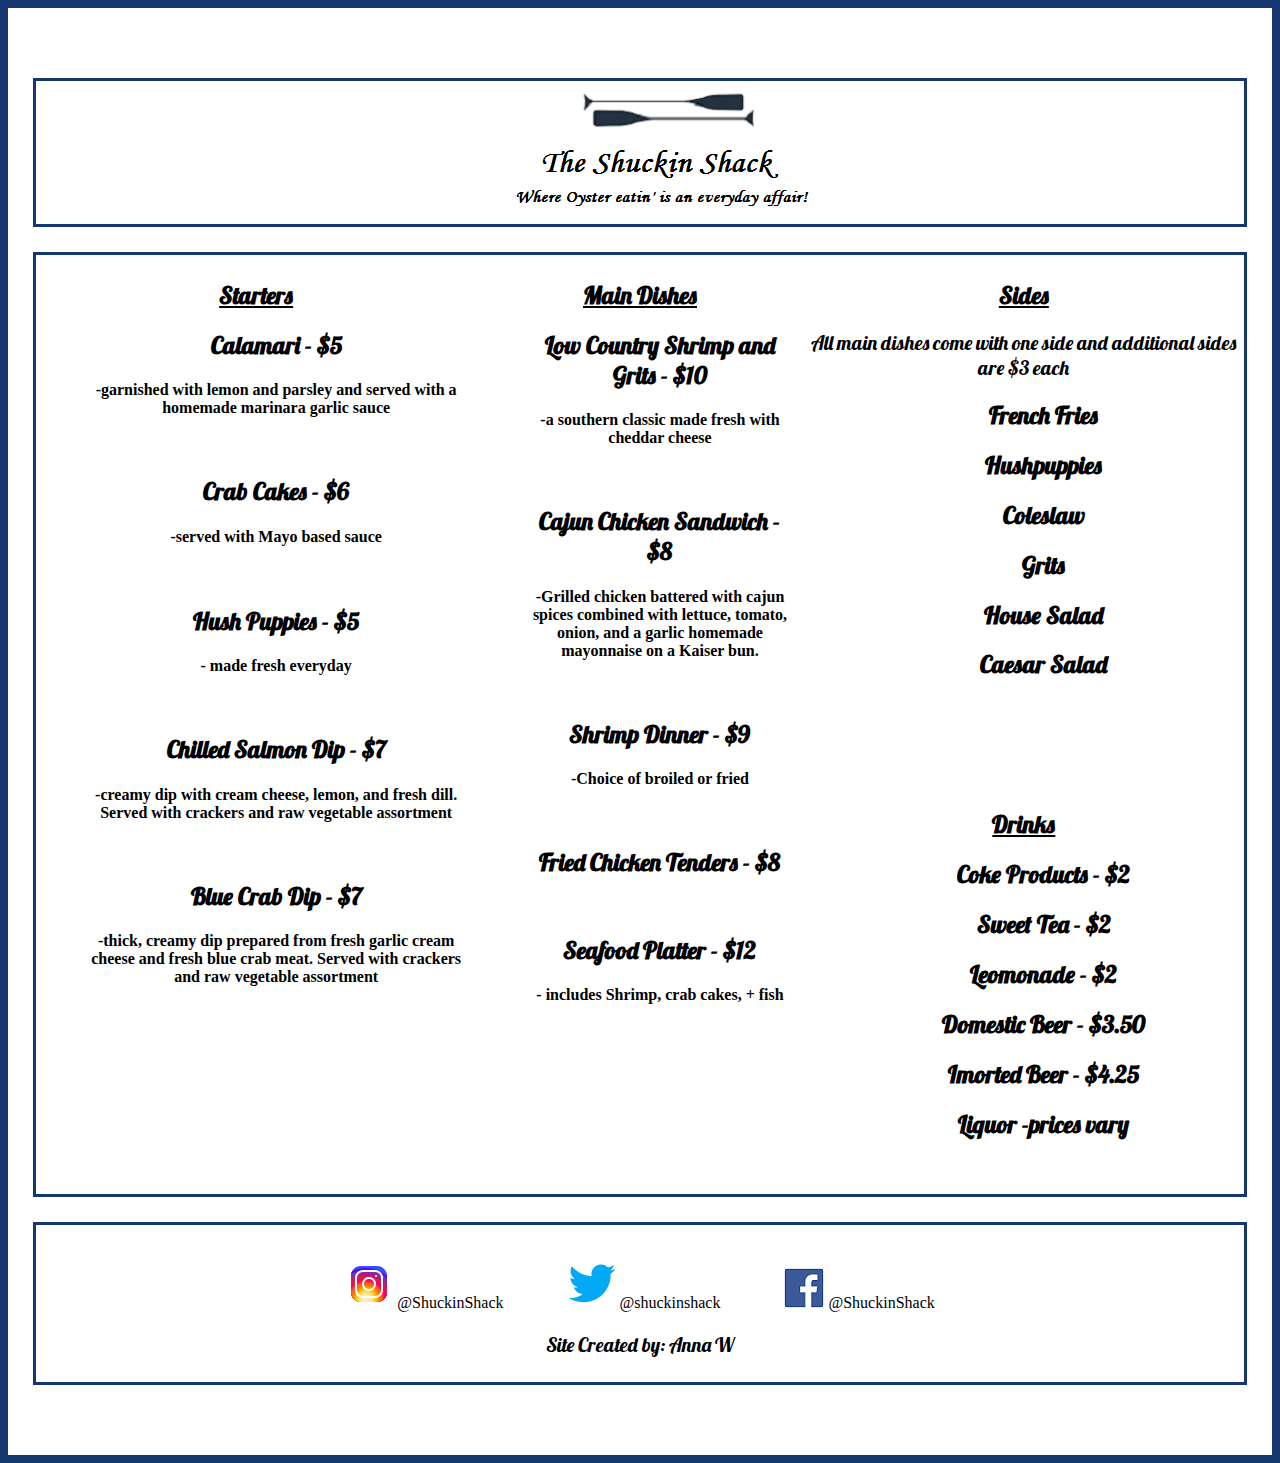
==== menu.html @ 9e2bd408 "Add files via upload" ====
<!DOCTYPE html>

<html>
<head>
  <title>Shuckin Shack</title>
  <link href="css/main.css" rel="stylesheet">
  <link href="https://fonts.googleapis.com/css?family=Lobster" rel="stylesheet">
  <meta name="viewport" content="width=device-width, initial-scale=1">

</head>

<body>

  <div class="container">

  <header>
    <div id="logo">
    <img class="center"src="imgs/logo.png" alt="The Shuckin Shack">
    </div>
  </header>

  <main>
      <div id="Starters">
        <u><h2> Starters</h2></u>
        <ul style="list-style-type:none">
        <h2><li> Calamari  - $5 </li></h2>
        <h4>  -garnished with lemon and parsley and served with a homemade marinara garlic sauce </h4>
        <br>
        <h2><li> Crab Cakes  - $6   </li></h2>
        <h4>-served with Mayo based sauce <h4>
        <br>
        <h2><li> Hush Puppies  - $5  </li></h2>
        <h4>- made fresh everyday </h4>
        <br>
        <h2><li> Chilled Salmon Dip  -  $7 </li></h2>
        <h4>-creamy dip with cream cheese, lemon, and fresh dill. Served with crackers and raw vegetable  assortment</h4>
        <br>
        <h2><li> Blue Crab Dip  -  $7 </li></h2>
        <h4> -thick, creamy dip  prepared from fresh garlic cream cheese and fresh blue crab meat. Served with crackers and raw vegetable assortment</h4>

      </div>

      <div id="Main Dishes ">
      <u><h2> Main Dishes </h2> </u>
      <ul style="list-style-type:none">
      <h2><li>Low Country Shrimp and Grits  -  $10 </li></h2>
      <h4> -a southern classic made fresh with cheddar cheese </h4>
      <br>
      <h2><li>Cajun Chicken Sandwich  -  $8  </li></h2>
      <h4>-Grilled chicken battered with cajun spices combined with lettuce, tomato, onion, and a garlic homemade mayonnaise on a Kaiser bun. </li></h4>
      <br>
      <h2><li>Shrimp Dinner  -  $9 	</li></h2>
      <h4>-Choice of broiled or fried</h4>
      <br>
      <h2><li>Fried Chicken Tenders  -  $8  </li></h2>
      <br>
      <h2><li>Seafood Platter  -  $12 </li></h2>
      <h4> - includes Shrimp, crab cakes, + fish </h4>


      </ul>
      </div>

        <div class="Sides">
          <u><center> <h2>Sides</h2> </u>
          <p> All main dishes come with one side and additional sides are $3 each </P>
          <ul style="list-style-type:none">
          <h2><li> French Fries </li></h2>
          <h2><li> Hushpuppies </li></h2>
          <h2><li> Coleslaw </li></h2>
          <h2><li> Grits </li></h2>
          <h2><li> House Salad </li></h2>
          <h2><li> Caesar Salad </li></h2> </center>
          <br>
          <br>
          <br>
          <br>
          <br>
        <u><h2> Drinks </h2></u>
        <ul style="list-style-type:none">
        <h2><li>Coke Products - $2</li></h2>
        <h2><li> Sweet Tea -  $2</li></h2>
        <h2><li> Leomonade - $2</li></h2>
        <h2><li> Domestic Beer - $3.50</li></h2>
        <h2><li> Imorted Beer - $4.25 </li></h2>
        <h2><li> Liquor  -prices vary</li></h2>



        </div>

  </main>

  <footer>
      <div id="credits">
        <img class="right" src="imgs/insta.png" alt="Instagram">
        @ShuckinShack
        <img class="center"src="imgs/twit.png">
        @shuckinshack
        <img class="center" src="imgs/face.png">
        @ShuckinShack
        <p> Site Created by: Anna W
      </div>
  </footer>
      </div>
---- css/main.css ----
/* Color Palette
  White: #ffffff;
  Black: #000000;
  Medium Gray: #999999;
  Light Gray: #dddddd;
  Light blue: #99ffff;
*/


/*********** Begin Layout Styles ***********/
body {
  background-color:#143770;
  font:#25313E;
}

div.container {
  background-color: #ffffff;
  margin-left: auto;
  margin-right: auto;
  padding: 45px 0;

}

header, main, footer {
  padding: 5px;
  margin: 25px;
  border:#143770 ;
}

/* phones (base layout is mobile-first) */
@media (max-width:100%) {

}
header {
  border: 3px solid #143770;
  display: grid;
  grid-column-gap: 15px;
  grid-row-gap: 1px;
  grid-template-columns: 1fr 1fr;
  grid-template-areas:
    "logo"
    "social";
}

main {
  border: 3px solid #143770;
  display: grid;
  grid-column-gap: 15px;
  grid-row-gap: 15px;
  grid-template-columns: 1fr;
  grid-template-areas:
    "menu"
    "hours"
    "carousel"
    "oysterinfo"
    "events"
    "staff"
     "map";
}

footer {
  border: 3px solid #143770;
  display: grid;
  grid-column-gap: 15px;
  grid-row-gap: 15px;
  grid-template-columns: 1fr;
  grid-template-areas:
    "credits";
    }
}

/* tablets and small laptops */
@media (min-width: 600px) {

  header {
    grid-template-columns: 1fr;
    grid-template-areas:
      "logo";
  }

  main {
    grid-template-columns: 1fr 3fr 1fr;
    grid-template-areas:
      "menu hours map"
      "carousel carousel carousel"
      "oysterinfo events joinourteam";
      }

  footer {
    grid-template-columns: 1fr;
    grid-template-areas:
    "credits";
  }
}

/* desktops */
@media (min-width: 900px) {
  header {
    grid-template-columns: 1fr;
    grid-template-areas:
      "logo";
  }

  main {
    grid-template-columns: 7fr 5fr 7fr;
    grid-template-areas:
      "menu hours map"
      "carousel carousel carousel"
      "oysterinfo events joinourteam";

  }

  footer {
    grid-template-columns: 1fr;
    grid-template-areas:
    "section6 ";
  }
}

div {
  text-align: center;
}

main div {

}

div#menu {
  grid-area: menu;
  padding-top: 100px;
  font: #25313E;
}

div#hours {
  grid-area: hours;
  padding-top: 30px;
}

div#carousel {
  grid-area: carousel;
  overflow: hidden;
}

div#oysterinfo {
  grid-area: oysterinfo;
}

div#upcomingevents {
  grid-area: events;
  padding-top: 100px;

}

div#joinourteam {
  grid-area: joinourteam;
  padding-right: 15px;
}

div#map {
  grid-area:map;

}

@media (max-width: 599px) {
  div#map{
    display: none;
  }
}


/*********** End Layout Styles ***********/


/*********** Begin Content Styles ***********/

/* Headings */
h1 {
  font-family: 'Lobster', cursive;
  text-align: center;
}

h2 {
  font-size: 24px;
  font-family: 'Lobster', cursive;
  text-align: center;
}

h3 {

}

h4 {

}

h5 {

}

h6 {

}

/* Paragraphs and lists */

p {
  font-family: 'Lobster', cursive;
  font-size: 20px;
}

ol {

}

ul {
  text-align: center;

}

li {
  font-family: 'Lobster', cursive;
  text-align:center;
}

/* tables */

table {

}

caption {

}

tr {

}

th {

}

td {

}

/* images */
img.left {
 border-radius: 50%;
 max-width: 100%;
}

img.right {
  padding-top: 30px;
   max-width: 100%;
}

img.center{
    padding-left: 60px;
   max-width: 150%;
}

iframe {
  max-width: 300px;
}



a:link {

}

a:visited {

}

a:hover {

}

a:active {

}

/* forms */



/*********** End Content Styles ***********/
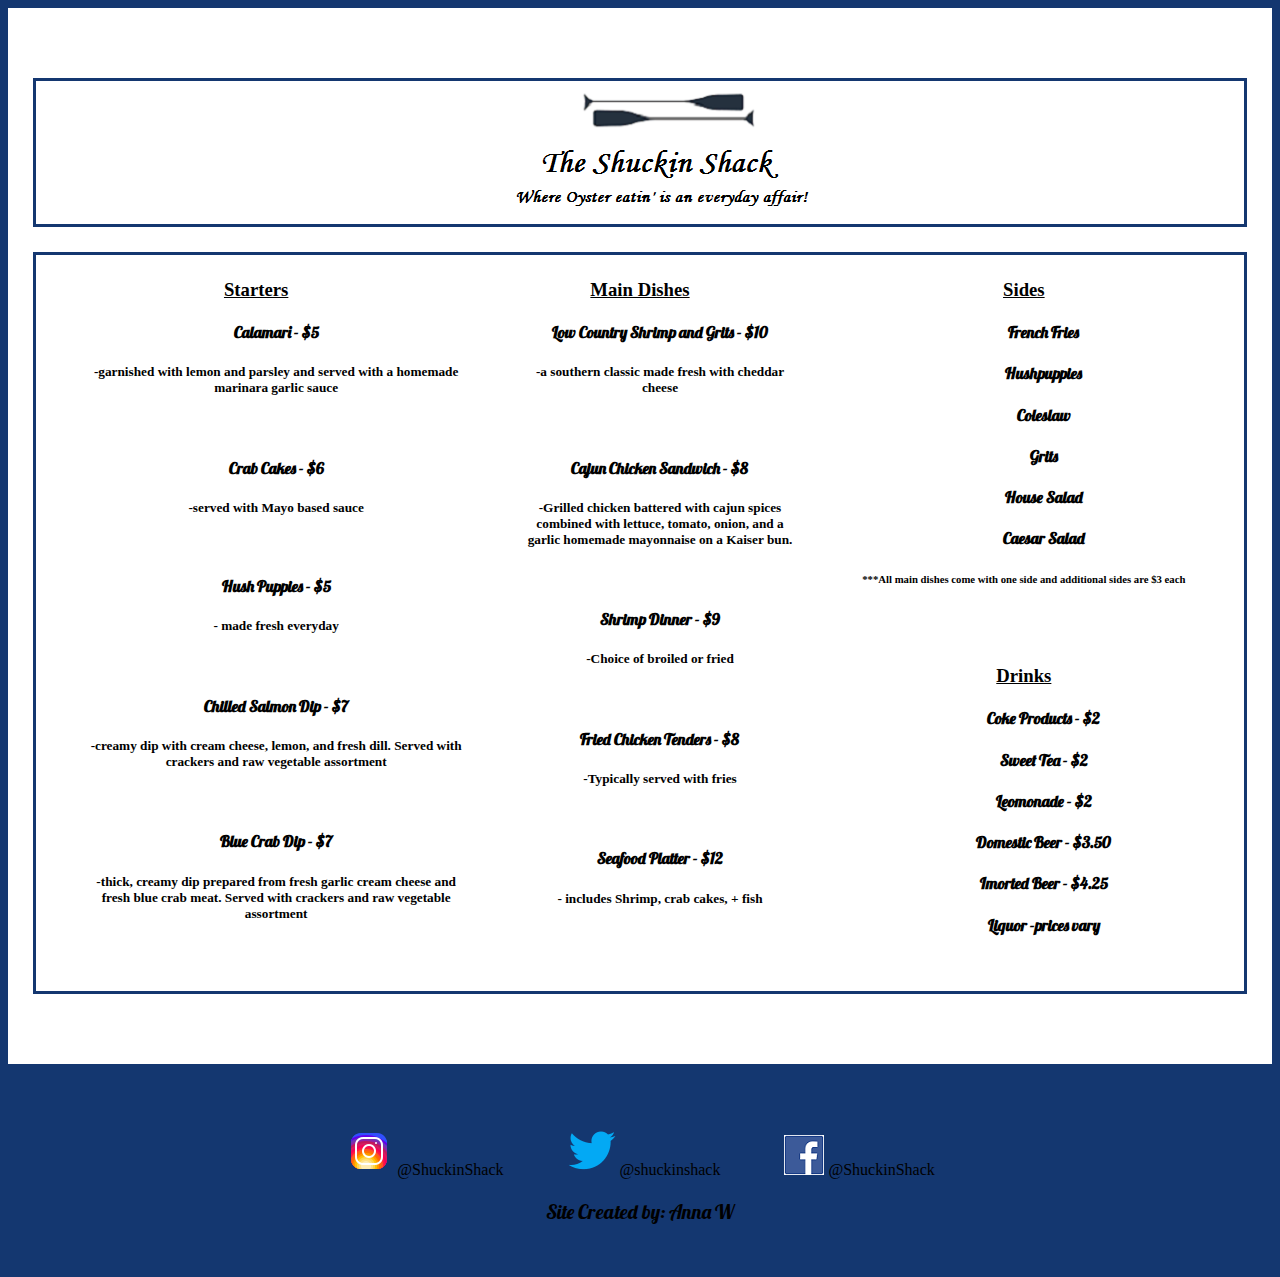
==== commit c1ea16fc: "Add files via upload" ====
--- a/menu.html
+++ b/menu.html
@@ -2,7 +2,7 @@
 
 <html>
 <head>
-  <title>Shuckin Shack</title>
+  <title>Shuckin Shack Menu</title>
   <link href="css/main.css" rel="stylesheet">
   <link href="https://fonts.googleapis.com/css?family=Lobster" rel="stylesheet">
   <meta name="viewport" content="width=device-width, initial-scale=1">
@@ -21,69 +21,67 @@
 
   <main>
       <div id="Starters">
-        <u><h2> Starters</h2></u>
+        <u><h3> Starters</h3></u>
         <ul style="list-style-type:none">
-        <h2><li> Calamari  - $5 </li></h2>
-        <h4>  -garnished with lemon and parsley and served with a homemade marinara garlic sauce </h4>
+        <h4><li> Calamari  - $5 </li></h4>
+        <h5>  -garnished with lemon and parsley and served with a homemade marinara garlic sauce </h5>
         <br>
-        <h2><li> Crab Cakes  - $6   </li></h2>
-        <h4>-served with Mayo based sauce <h4>
+        <h4><li> Crab Cakes  - $6   </li></h4>
+        <h5>-served with Mayo based sauce <h5>
         <br>
-        <h2><li> Hush Puppies  - $5  </li></h2>
-        <h4>- made fresh everyday </h4>
+        <h4><li> Hush Puppies  - $5  </li></h5>
+        <h5>- made fresh everyday </h4>
         <br>
-        <h2><li> Chilled Salmon Dip  -  $7 </li></h2>
-        <h4>-creamy dip with cream cheese, lemon, and fresh dill. Served with crackers and raw vegetable  assortment</h4>
+        <h4><li> Chilled Salmon Dip  -  $7 </li></h5>
+        <h5>-creamy dip with cream cheese, lemon, and fresh dill. Served with crackers and raw vegetable  assortment</h4>
         <br>
-        <h2><li> Blue Crab Dip  -  $7 </li></h2>
-        <h4> -thick, creamy dip  prepared from fresh garlic cream cheese and fresh blue crab meat. Served with crackers and raw vegetable assortment</h4>
+        <h4><li> Blue Crab Dip  -  $7 </li></h5>
+        <h5> -thick, creamy dip  prepared from fresh garlic cream cheese and fresh blue crab meat. Served with crackers and raw vegetable assortment</h4>
 
       </div>
 
       <div id="Main Dishes ">
-      <u><h2> Main Dishes </h2> </u>
+      <u><h3> Main Dishes </h3> </u>
       <ul style="list-style-type:none">
-      <h2><li>Low Country Shrimp and Grits  -  $10 </li></h2>
-      <h4> -a southern classic made fresh with cheddar cheese </h4>
+      <h4><li>Low Country Shrimp and Grits  -  $10 </li></h4>
+      <h5> -a southern classic made fresh with cheddar cheese </h5>
       <br>
-      <h2><li>Cajun Chicken Sandwich  -  $8  </li></h2>
-      <h4>-Grilled chicken battered with cajun spices combined with lettuce, tomato, onion, and a garlic homemade mayonnaise on a Kaiser bun. </li></h4>
+      <h4><li>Cajun Chicken Sandwich  -  $8  </li></h4>
+      <h5>-Grilled chicken battered with cajun spices combined with lettuce, tomato, onion, and a garlic homemade mayonnaise on a Kaiser bun. </li></h5>
       <br>
-      <h2><li>Shrimp Dinner  -  $9 	</li></h2>
-      <h4>-Choice of broiled or fried</h4>
+      <h4><li>Shrimp Dinner  -  $9 	</li></h4>
+      <h5>-Choice of broiled or fried</h5>
       <br>
-      <h2><li>Fried Chicken Tenders  -  $8  </li></h2>
+      <h4><li>Fried Chicken Tenders  -  $8  </li></h4>
+      <h5> -Typically served with fries </h5>
       <br>
-      <h2><li>Seafood Platter  -  $12 </li></h2>
-      <h4> - includes Shrimp, crab cakes, + fish </h4>
+      <h4><li>Seafood Platter  -  $12 </li></h4>
+      <h5> - includes Shrimp, crab cakes, + fish </h5>
 
 
       </ul>
       </div>
 
-        <div class="Sides">
-          <u><center> <h2>Sides</h2> </u>
-          <p> All main dishes come with one side and additional sides are $3 each </P>
+      <center>  <div class="Sides">
+          <u><center> <h3>Sides</h3> </u>
           <ul style="list-style-type:none">
-          <h2><li> French Fries </li></h2>
-          <h2><li> Hushpuppies </li></h2>
-          <h2><li> Coleslaw </li></h2>
-          <h2><li> Grits </li></h2>
-          <h2><li> House Salad </li></h2>
-          <h2><li> Caesar Salad </li></h2> </center>
+          <h4><li> French Fries </li></h4>
+          <h4><li> Hushpuppies </li></h4>
+          <h4><li> Coleslaw </li></h4>
+          <h4><li> Grits </li></h4>
+          <h4><li> House Salad </li></h4>
+          <h4><li> Caesar Salad </li></h4> </center>
+          <h6> ***All main dishes come with one side and additional sides are $3 each </h6>
           <br>
           <br>
-          <br>
-          <br>
-          <br>
-        <u><h2> Drinks </h2></u>
+        <u><h3> Drinks </h3></u>
         <ul style="list-style-type:none">
-        <h2><li>Coke Products - $2</li></h2>
-        <h2><li> Sweet Tea -  $2</li></h2>
-        <h2><li> Leomonade - $2</li></h2>
-        <h2><li> Domestic Beer - $3.50</li></h2>
-        <h2><li> Imorted Beer - $4.25 </li></h2>
-        <h2><li> Liquor  -prices vary</li></h2>
+        <h4><li>Coke Products - $2</li></h4>
+        <h4><li> Sweet Tea -  $2</li></h4>
+        <h4><li> Leomonade - $2</li></h4>
+        <h4><li> Domestic Beer - $3.50</li></h4>
+        <h4><li> Imorted Beer - $4.25 </li></h4>
+        <h4><li> Liquor  -prices vary</li></h4></center>
 
 
 
--- a/css/main.css
+++ b/css/main.css
@@ -161,6 +161,14 @@
 
 }
 
+div#dessert {
+  padding-left: 100px;
+}
+
+div#maindishes {
+grid-column: span 3;
+}
+
 @media (max-width: 599px) {
   div#map{
     display: none;
@@ -180,7 +188,7 @@
 }
 
 h2 {
-  font-size: 24px;
+  font-size: 20px;
   font-family: 'Lobster', cursive;
   text-align: center;
 }
@@ -267,18 +275,28 @@
 
 
 a:link {
-
+font-family: 'Lobster', cursive;
+font-size: 24px;
+font:#000007;
 }
 
 a:visited {
+font-family: 'Lobster', cursive;
+font-size: 24px;
+font: #000007;
 
 }
 
 a:hover {
+font-family: 'Lobster', cursive;
+font-size: 24px;
 
 }
 
 a:active {
+font-family: 'Lobster', cursive;
+font-size: 24px;
+font:#000007;
 
 }
 
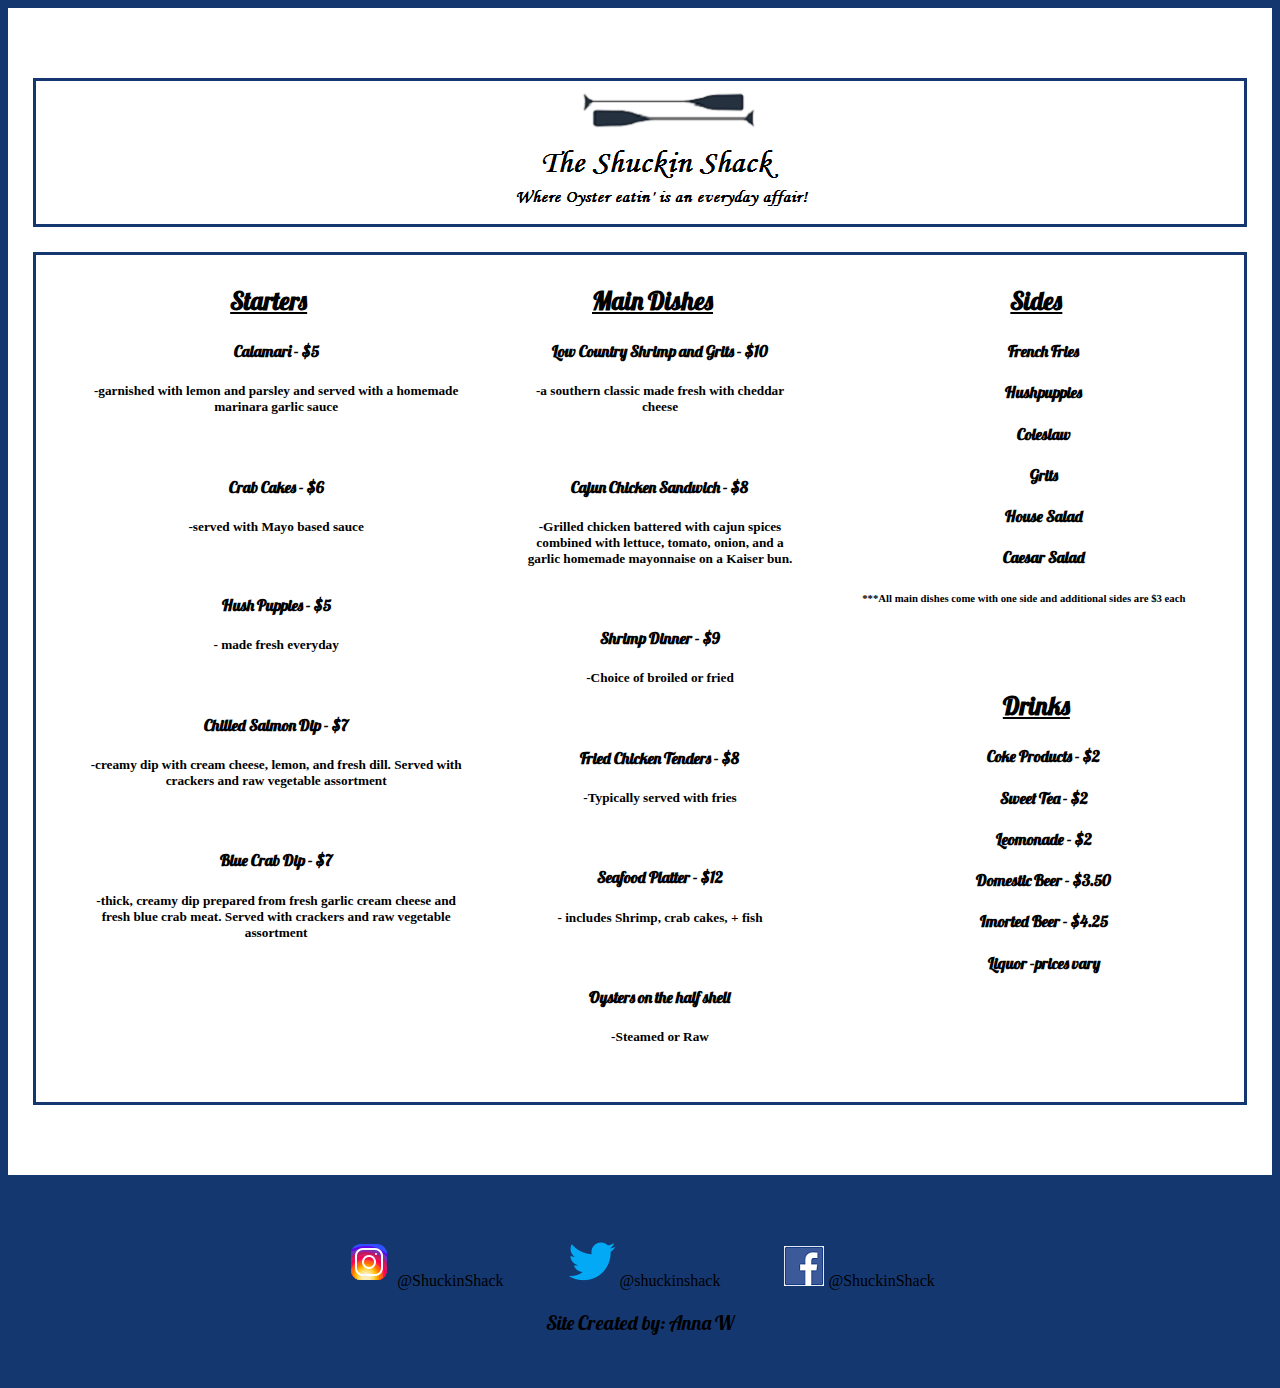
==== commit 73467c9c: "Add files via upload" ====
--- a/menu.html
+++ b/menu.html
@@ -57,6 +57,9 @@
       <br>
       <h4><li>Seafood Platter  -  $12 </li></h4>
       <h5> - includes Shrimp, crab cakes, + fish </h5>
+      <br>
+      <h4><li> Oysters on the half shell</h4></li>
+      <h5> -Steamed or Raw </h5>
 
 
       </ul>
--- a/css/main.css
+++ b/css/main.css
@@ -194,7 +194,10 @@
 }
 
 h3 {
-
+  font-size: 25px;
+  font-family: 'Lobster', cursive;
+  text-align: center;
+  padding-left: 25px;
 }
 
 h4 {
@@ -283,13 +286,14 @@
 a:visited {
 font-family: 'Lobster', cursive;
 font-size: 24px;
-font: #000007;
+color: #000007;
 
 }
 
 a:hover {
 font-family: 'Lobster', cursive;
 font-size: 24px;
+
 
 }
 
@@ -301,7 +305,3 @@
 }
 
 /* forms */
-
-
-
-/*********** End Content Styles ***********/
